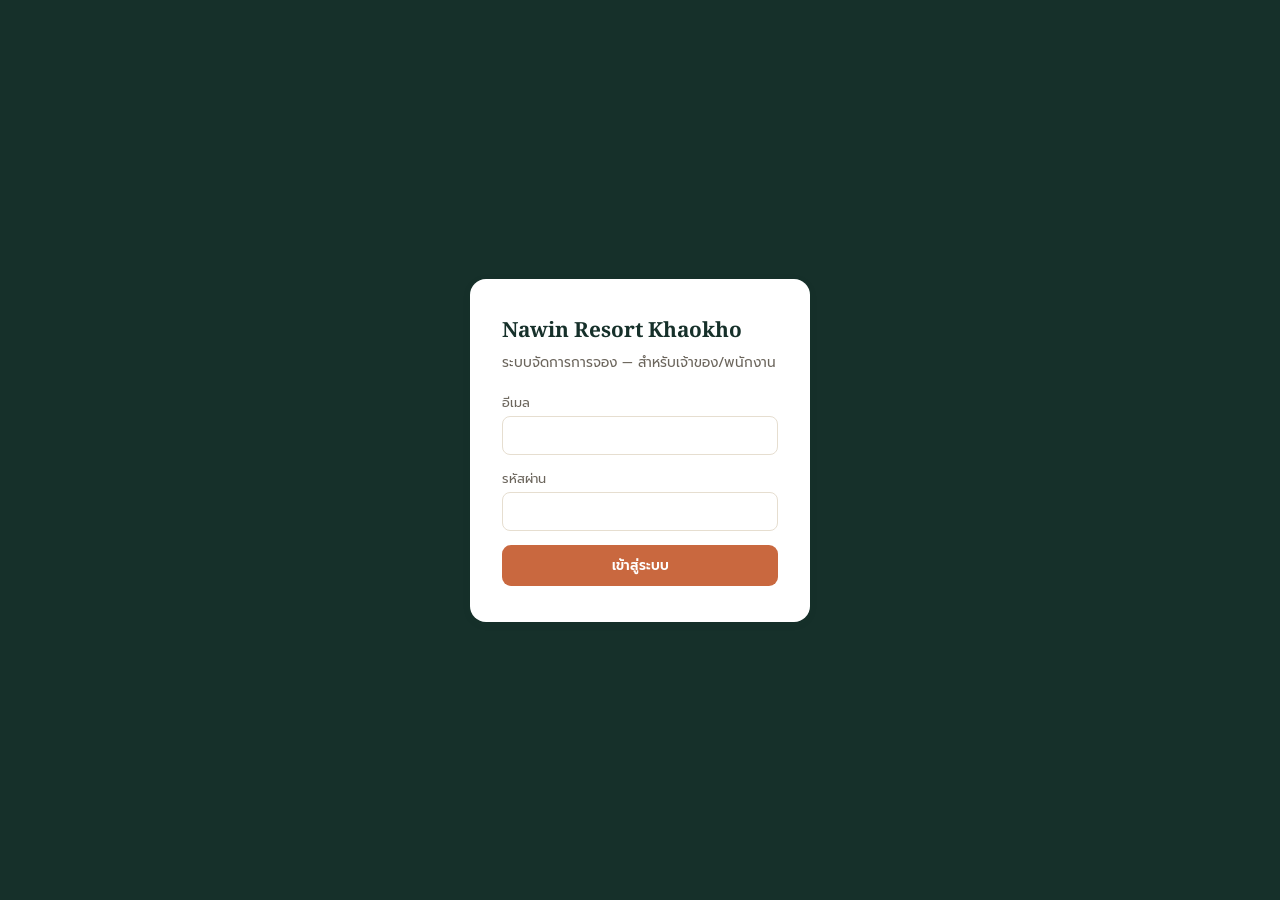
==== dashboard/index.html @ 8a351cb0 "Initial v1: schema, RLS, edge functions, guest-app + dashboard Nawin Resort Khaokho booking system -" ====
<!doctype html>
<html lang="th">
<head>
<meta charset="utf-8" />
<meta name="viewport" content="width=device-width, initial-scale=1" />
<title>เข้าสู่ระบบ — Nawin Resort Khaokho</title>
<link rel="stylesheet" href="./assets/style.css" />
</head>
<body>
<div class="login-wrap">
  <div class="login-card">
    <h1>Nawin Resort Khaokho</h1>
    <div class="sub">ระบบจัดการการจอง — สำหรับเจ้าของ/พนักงาน</div>
    <div id="msgBox"></div>
    <div class="field">
      <label>อีเมล</label>
      <input type="email" id="email" autocomplete="username" />
    </div>
    <div class="field">
      <label>รหัสผ่าน</label>
      <input type="password" id="password" autocomplete="current-password" />
    </div>
    <button class="primary" id="loginBtn" style="width:100%;">เข้าสู่ระบบ</button>
  </div>
</div>
<script type="module">
  import { supabase } from "./assets/app.js";

  function showMsg(text, kind = "error") {
    document.getElementById("msgBox").innerHTML = `<div class="msg ${kind}">${text}</div>`;
  }

  async function checkExisting() {
    const { data: { session } } = await supabase.auth.getSession();
    if (session) window.location.href = "./bookings.html";
  }

  document.getElementById("loginBtn").addEventListener("click", async () => {
    const email = document.getElementById("email").value.trim();
    const password = document.getElementById("password").value;
    if (!email || !password) return showMsg("กรอกอีเมลและรหัสผ่าน");

    const btn = document.getElementById("loginBtn");
    btn.disabled = true;
    btn.textContent = "กำลังเข้าสู่ระบบ...";
    const { error } = await supabase.auth.signInWithPassword({ email, password });
    btn.disabled = false;
    btn.textContent = "เข้าสู่ระบบ";

    if (error) return showMsg("อีเมลหรือรหัสผ่านไม่ถูกต้อง");
    window.location.href = "./bookings.html";
  });

  checkExisting();
</script>
</body>
</html>
---- dashboard/assets/style.css ----
@import url("https://fonts.googleapis.com/css2?family=Prompt:wght@400;500;600;700&family=Noto+Serif+Thai:wght@500;600&display=swap");

:root {
  --forest: #24463b;
  --forest-dark: #16302a;
  --clay: #c9683f;
  --clay-dark: #a6522f;
  --cream: #faf6ee;
  --paper: #ffffff;
  --ink: #22201c;
  --ink-soft: #6b655c;
  --line: #e6ded0;
  --ok: #2f7d4f;
  --warn: #b4531f;
  --danger: #b3352c;
  --radius: 12px;
  --shadow: 0 2px 10px rgba(22, 48, 42, 0.06);
}

* { box-sizing: border-box; }

body {
  margin: 0;
  font-family: "Prompt", sans-serif;
  background: var(--cream);
  color: var(--ink);
}

h1, h2, h3 { font-family: "Noto Serif Thai", serif; color: var(--forest-dark); margin: 0; }

.layout { display: flex; min-height: 100vh; }

nav.side {
  width: 210px;
  background: var(--forest);
  color: var(--cream);
  padding: 20px 14px;
  flex-shrink: 0;
}
nav.side .brand { font-family: "Noto Serif Thai", serif; font-size: 1.1rem; margin-bottom: 24px; }
nav.side .brand .sub { display: block; font-size: 0.7rem; opacity: 0.7; font-family: "Prompt", sans-serif; }
nav.side a {
  display: block;
  padding: 10px 12px;
  border-radius: 8px;
  color: var(--cream);
  text-decoration: none;
  font-size: 0.9rem;
  margin-bottom: 4px;
  opacity: 0.85;
}
nav.side a.active, nav.side a:hover { background: rgba(255,255,255,0.12); opacity: 1; }
nav.side button.logout {
  margin-top: 30px;
  background: transparent;
  border: 1px solid rgba(255,255,255,0.3);
  color: var(--cream);
  padding: 8px 12px;
  border-radius: 8px;
  font-family: inherit;
  font-size: 0.82rem;
  cursor: pointer;
  width: 100%;
}

.content { flex: 1; padding: 28px 32px; max-width: 1100px; }
.content header { margin-bottom: 20px; }
.content header p { color: var(--ink-soft); margin: 4px 0 0; font-size: 0.9rem; }

.toolbar { display: flex; gap: 10px; margin-bottom: 16px; flex-wrap: wrap; align-items: end; }
.toolbar .field { margin: 0; }
.toolbar label { display:block; font-size: 0.75rem; color: var(--ink-soft); margin-bottom: 3px; }

.kpi-row { display: grid; grid-template-columns: repeat(auto-fit, minmax(160px, 1fr)); gap: 12px; margin-bottom: 20px; }
.kpi { background: var(--paper); border: 1px solid var(--line); border-radius: var(--radius); padding: 14px 16px; }
.kpi .label { font-size: 0.78rem; color: var(--ink-soft); }
.kpi .value { font-size: 1.5rem; font-weight: 700; color: var(--forest-dark); margin-top: 2px; }

table {
  width: 100%;
  border-collapse: collapse;
  background: var(--paper);
  border: 1px solid var(--line);
  border-radius: var(--radius);
  overflow: hidden;
  font-size: 0.88rem;
}
th, td { padding: 10px 12px; text-align: left; border-bottom: 1px solid var(--line); }
th { background: #f3ede0; font-weight: 600; color: var(--forest-dark); font-size: 0.78rem; text-transform: uppercase; letter-spacing: 0.03em; }
tr:last-child td { border-bottom: none; }
tr:hover td { background: #fbf8f2; }

input, select, textarea {
  padding: 8px 10px;
  border: 1px solid var(--line);
  border-radius: 8px;
  font-family: inherit;
  font-size: 0.88rem;
  background: var(--paper);
  color: var(--ink);
}
input:focus, select:focus, textarea:focus { outline: 2px solid var(--clay); outline-offset: 1px; }

.field { margin-bottom: 14px; }
.field label { display: block; font-size: 0.8rem; color: var(--ink-soft); margin-bottom: 4px; }
.field input, .field select, .field textarea { width: 100%; }

.row { display: flex; gap: 12px; }
.row > * { flex: 1; }

button.primary {
  padding: 10px 18px;
  background: var(--clay);
  color: #fff;
  border: none;
  border-radius: 9px;
  font-family: inherit;
  font-weight: 600;
  cursor: pointer;
}
button.primary:hover { background: var(--clay-dark); }
button.primary:disabled { background: #cbb9ab; cursor: not-allowed; }

button.ghost {
  padding: 8px 14px;
  background: transparent;
  border: 1px solid var(--line);
  border-radius: 9px;
  font-family: inherit;
  font-size: 0.85rem;
  cursor: pointer;
  color: var(--forest);
}

select.status-select { font-size: 0.8rem; }

.status-pill { display: inline-block; font-size: 0.72rem; font-weight: 600; padding: 3px 9px; border-radius: 999px; }
.status-pending { background: #fdeecb; color: #8a5a00; }
.status-confirmed { background: #dcefe1; color: var(--ok); }
.status-checked_in { background: #dce9f5; color: #2255a3; }
.status-checked_out { background: #e7e3db; color: var(--ink-soft); }
.status-cancelled, .status-no_show { background: #f8dcd8; color: var(--danger); }

.msg { padding: 10px 14px; border-radius: 10px; font-size: 0.88rem; margin-bottom: 14px; }
.msg.error { background: #f8dcd8; color: var(--danger); }
.msg.info { background: #dce9f5; color: #2255a3; }
.msg.success { background: #dcefe1; color: var(--ok); }

.empty { text-align: center; color: var(--ink-soft); padding: 40px 20px; font-size: 0.9rem; }

.login-wrap {
  min-height: 100vh;
  display: flex;
  align-items: center;
  justify-content: center;
  background: var(--forest-dark);
}
.login-card {
  background: var(--paper);
  padding: 36px 32px;
  border-radius: 16px;
  width: 100%;
  max-width: 340px;
  box-shadow: var(--shadow);
}
.login-card h1 { font-size: 1.3rem; margin-bottom: 4px; }
.login-card .sub { color: var(--ink-soft); font-size: 0.85rem; margin-bottom: 20px; }
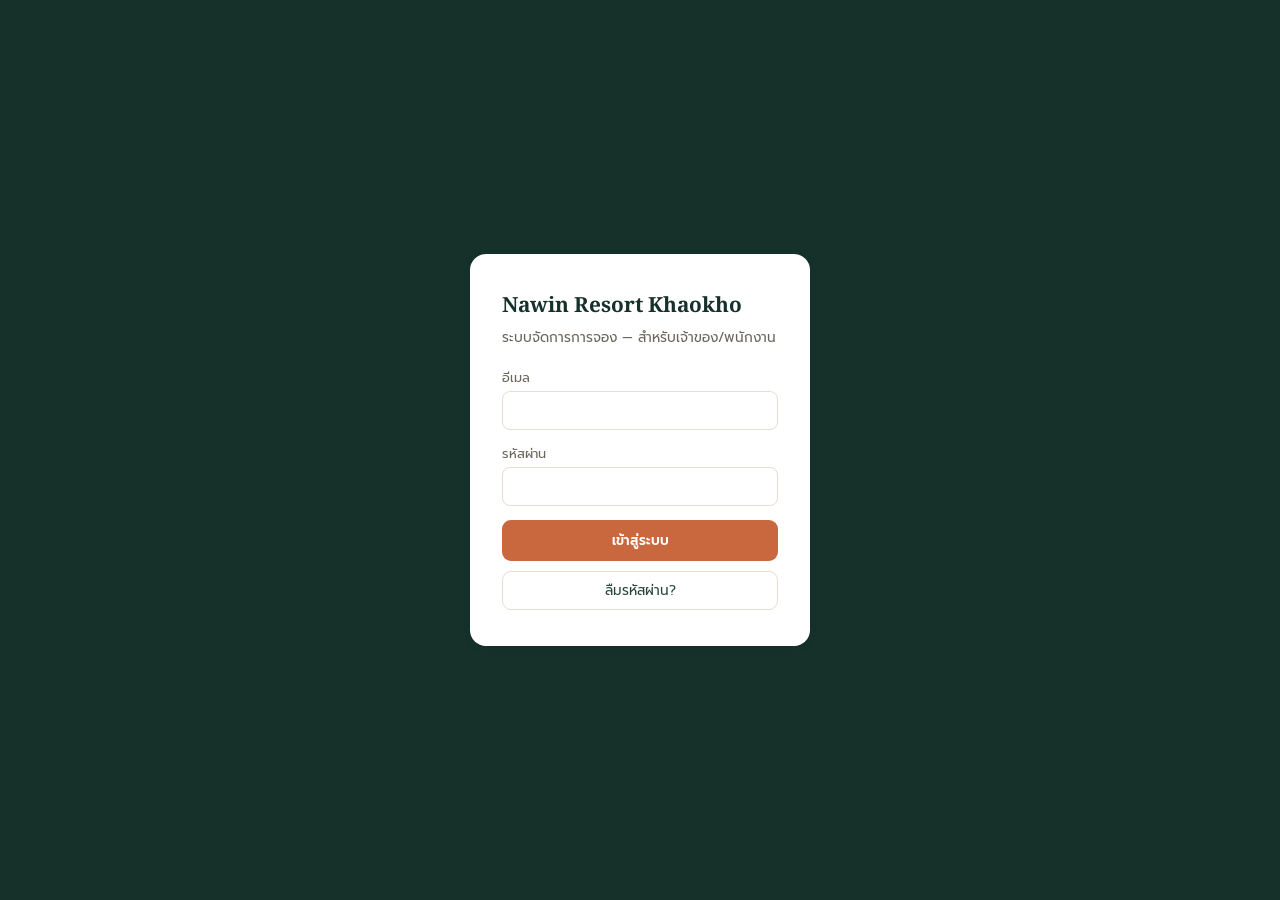
==== commit 655a304d: "Add self-service password reset to dashboard login บีม's account is fine (email confirmed, has a suc" ====
--- a/dashboard/index.html
+++ b/dashboard/index.html
@@ -21,6 +21,7 @@
       <input type="password" id="password" autocomplete="current-password" />
     </div>
     <button class="primary" id="loginBtn" style="width:100%;">เข้าสู่ระบบ</button>
+    <button class="ghost" id="forgotBtn" style="width:100%; margin-top:10px;">ลืมรหัสผ่าน?</button>
   </div>
 </div>
 <script type="module">
@@ -51,6 +52,23 @@
     window.location.href = "./bookings.html";
   });
 
+  document.getElementById("forgotBtn").addEventListener("click", async () => {
+    const email = document.getElementById("email").value.trim();
+    if (!email) return showMsg("กรอกอีเมลก่อน แล้วกด \"ลืมรหัสผ่าน?\" อีกครั้ง");
+
+    const btn = document.getElementById("forgotBtn");
+    btn.disabled = true;
+    btn.textContent = "กำลังส่งลิงก์...";
+    const { error } = await supabase.auth.resetPasswordForEmail(email, {
+      redirectTo: `${window.location.origin}${window.location.pathname.replace(/index\.html$/, "")}reset-password.html`,
+    });
+    btn.disabled = false;
+    btn.textContent = "ลืมรหัสผ่าน?";
+
+    if (error) return showMsg("ส่งลิงก์ไม่สำเร็จ: " + error.message);
+    showMsg("ส่งลิงก์รีเซ็ตรหัสผ่านไปที่อีเมลแล้ว กรุณาตรวจสอบกล่องจดหมาย (รวมถึง Junk/Spam)", "success");
+  });
+
   checkExisting();
 </script>
 </body>
--- a/dashboard/assets/style.css
+++ b/dashboard/assets/style.css
@@ -70,6 +70,9 @@
 .toolbar { display: flex; gap: 10px; margin-bottom: 16px; flex-wrap: wrap; align-items: end; }
 .toolbar .field { margin: 0; }
 .toolbar label { display:block; font-size: 0.75rem; color: var(--ink-soft); margin-bottom: 3px; }
+.toolbar #searchQuery { min-width: 220px; }
+
+.section-heading { margin: 32px 0 14px; padding-top: 24px; border-top: 1px solid var(--line); }
 
 .kpi-row { display: grid; grid-template-columns: repeat(auto-fit, minmax(160px, 1fr)); gap: 12px; margin-bottom: 20px; }
 .kpi { background: var(--paper); border: 1px solid var(--line); border-radius: var(--radius); padding: 14px 16px; }
@@ -165,3 +168,93 @@
 }
 .login-card h1 { font-size: 1.3rem; margin-bottom: 4px; }
 .login-card .sub { color: var(--ink-soft); font-size: 0.85rem; margin-bottom: 20px; }
+
+/* Booking calendar grid */
+.cal-toolbar { display: flex; align-items: center; gap: 10px; margin-bottom: 14px; flex-wrap: wrap; }
+.cal-month-label { font-family: "Noto Serif Thai", serif; font-size: 1.1rem; color: var(--forest-dark); min-width: 160px; text-align: center; }
+
+.cal-legend { display: flex; gap: 16px; flex-wrap: wrap; margin-bottom: 14px; font-size: 0.8rem; color: var(--ink-soft); align-items: center; }
+.cal-dot { display: inline-block; width: 10px; height: 10px; border-radius: 3px; margin-right: 5px; vertical-align: middle; }
+.cal-dot.free { background: #fff; border: 1px solid var(--line); }
+.cal-dot.pending { background: #fdeecb; }
+.cal-dot.confirmed { background: #dcefe1; }
+.cal-dot.checked_in { background: #dce9f5; }
+.cal-dot.checked_out { background: #e7e3db; }
+
+#calWrap { overflow-x: auto; -webkit-overflow-scrolling: touch; border: 1px solid var(--line); border-radius: var(--radius); background: var(--paper); }
+table.cal-table { border-collapse: collapse; font-size: 0.78rem; min-width: 100%; }
+table.cal-table th, table.cal-table td { border: 1px solid var(--line); padding: 0; text-align: center; }
+
+.cal-unit-col {
+  position: sticky;
+  left: 0;
+  z-index: 2;
+  background: var(--paper);
+  text-align: left !important;
+  padding: 8px 10px !important;
+  font-weight: 600;
+  color: var(--forest-dark);
+  white-space: nowrap;
+  min-width: 120px;
+}
+thead .cal-unit-col { background: #f3ede0; z-index: 3; }
+
+.cal-day-head { min-width: 34px; padding: 6px 2px !important; background: #f3ede0; }
+.cal-day-head .dnum { display: block; font-weight: 700; color: var(--forest-dark); }
+.cal-day-head .dname { display: block; font-size: 0.65rem; color: var(--ink-soft); }
+.cal-day-head.weekend { background: #ece2d0; }
+.cal-day-head.today { outline: 2px solid var(--clay); outline-offset: -2px; }
+
+.cal-cell { height: 38px; min-width: 34px; font-size: 0.68rem; overflow: hidden; white-space: nowrap; text-overflow: ellipsis; padding: 0 3px !important; }
+.cal-cell.free { background: var(--paper); cursor: pointer; }
+.cal-cell.free:hover { background: #fbf1ea; }
+.cal-cell.free.weekend { background: #fbf8f2; }
+.cal-cell.pending { background: #fdeecb; color: #8a5a00; }
+.cal-cell.confirmed { background: #dcefe1; color: var(--ok); }
+.cal-cell.checked_in { background: #dce9f5; color: #2255a3; }
+.cal-cell.checked_out { background: #e7e3db; color: var(--ink-soft); }
+.cal-cell.today { box-shadow: inset 0 0 0 2px var(--clay); }
+
+/* Tables scroll horizontally instead of squishing content */
+#tableWrap, #unitsTableWrap { overflow-x: auto; -webkit-overflow-scrolling: touch; }
+#tableWrap table, #unitsTableWrap table { min-width: 640px; }
+
+@media (max-width: 720px) {
+  .layout { flex-direction: column; }
+
+  nav.side {
+    width: 100%;
+    padding: 14px 16px;
+    display: flex;
+    align-items: center;
+    gap: 6px;
+    overflow-x: auto;
+    -webkit-overflow-scrolling: touch;
+  }
+  nav.side .brand { margin-bottom: 0; margin-right: 8px; white-space: nowrap; font-size: 1rem; }
+  nav.side .brand .sub { display: none; }
+  nav.side a {
+    margin-bottom: 0;
+    white-space: nowrap;
+    padding: 8px 12px;
+    font-size: 0.85rem;
+  }
+  nav.side button.logout {
+    margin-top: 0;
+    margin-left: auto;
+    width: auto;
+    white-space: nowrap;
+    padding: 8px 12px;
+  }
+
+  .content { padding: 18px 16px; max-width: 100%; }
+  .content h1 { font-size: 1.35rem; }
+
+  .toolbar { flex-direction: column; align-items: stretch; }
+  .toolbar .field { width: 100%; }
+  .toolbar button.ghost { width: 100%; }
+
+  .row { flex-direction: column; gap: 0; }
+
+  .kpi-row { grid-template-columns: repeat(2, 1fr); }
+}
